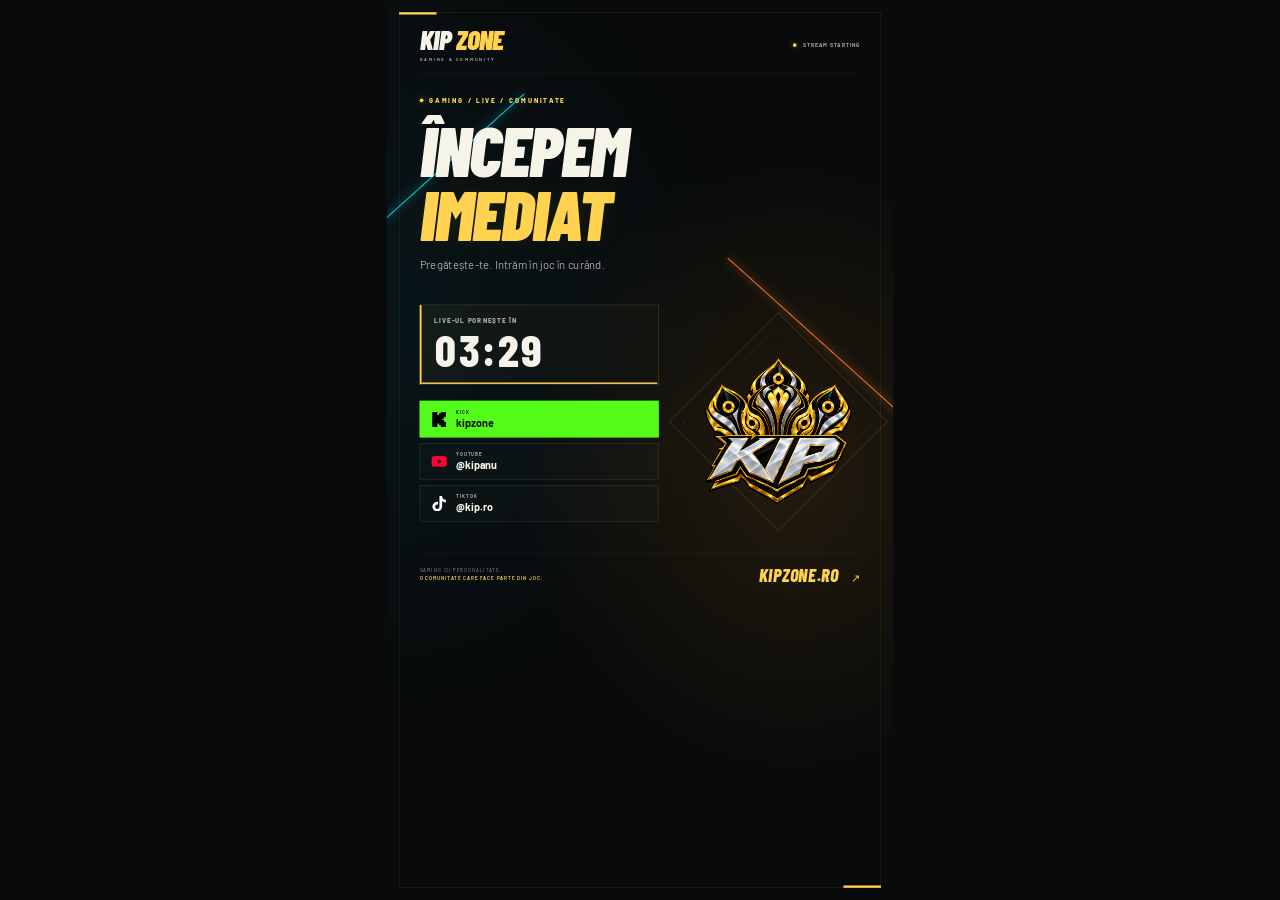
==== index.html @ a45bcbde "Replace capped KIP character with approved character-free emblem" ====
<!DOCTYPE html>
<html lang="ro"><head><meta charset="utf-8"><meta name="viewport" content="width=device-width,initial-scale=1"><title>KIP ZONE — Start 1080×1920</title><link rel="stylesheet" href="scene.css?v=brand-20261022"></head>
<body><main id="scene" class="vertical starting">
<div class="grid" aria-hidden="true"></div><div class="edge" aria-hidden="true"></div><div class="beam cyan" aria-hidden="true"></div><div class="beam orange" aria-hidden="true"></div><div class="particles" aria-hidden="true"></div>
<header><a class="brand" href="https://kipzone.ro/">KIP <span>ZONE</span><small>GAMING &amp; COMMUNITY</small></a><div class="header-meta"><i class="dot"></i>STREAM STARTING</div></header>
<section class="copy"><div class="eyebrow"><i class="dot"></i>GAMING / LIVE / COMUNITATE</div><h1>ÎNCEPEM<span>IMEDIAT</span></h1><p class="description">Pregătește-te. Intrăm în joc în curând.</p></section>
<div class="visual"><div class="halo" aria-hidden="true"></div><img class="portrait" src="assets/kip-emblem.png?v=brand-20261022" alt="Logo KIP"><div class="visual-sign">HAI CU TAP TAP-URILE!</div></div>
<section class="timer-panel" aria-label="Numărătoare până la live"><div class="timer-label">LIVE-UL PORNEȘTE ÎN</div><div id="timer" role="timer">03:30</div><div class="progress"><div id="progressBar"></div></div></section>
<nav class="socials" aria-label="Urmărește KIP ZONE"><a class="social kick" href="https://kick.com/kipzone"><img src="assets/kick.svg" alt=""><div><small>KICK</small><strong>kipzone</strong></div></a><a class="social" href="https://www.youtube.com/@kipanu"><img src="assets/youtube.svg" alt=""><div><small>YOUTUBE</small><strong>@kipanu</strong></div></a><a class="social" href="https://www.tiktok.com/@kip.ro"><img src="assets/tiktok.svg" alt=""><div><small>TIKTOK</small><strong>@kip.ro</strong></div></a></nav>
<footer><div class="footer-note">GAMING CU PERSONALITATE.<br><b>O COMUNITATE CARE FACE PARTE DIN JOC.</b></div><a class="website" href="https://kipzone.ro/">KIPZONE.RO <span>↗</span></a></footer>
</main><script src="scene.js"></script></body></html>
---- scene.css ----
@font-face {
  font-family: 'Barlow';
  font-style: normal;
  font-weight: 400;
  font-display: swap;
  src: url(assets/font-0.ttf) format('truetype');
}
@font-face {
  font-family: 'Barlow';
  font-style: normal;
  font-weight: 500;
  font-display: swap;
  src: url(assets/font-1.ttf) format('truetype');
}
@font-face {
  font-family: 'Barlow';
  font-style: normal;
  font-weight: 600;
  font-display: swap;
  src: url(assets/font-2.ttf) format('truetype');
}
@font-face {
  font-family: 'Barlow';
  font-style: normal;
  font-weight: 700;
  font-display: swap;
  src: url(assets/font-3.ttf) format('truetype');
}
@font-face {
  font-family: 'Barlow';
  font-style: normal;
  font-weight: 800;
  font-display: swap;
  src: url(assets/font-4.ttf) format('truetype');
}
@font-face {
  font-family: 'Barlow Condensed';
  font-style: italic;
  font-weight: 800;
  font-display: swap;
  src: url(assets/font-5.ttf) format('truetype');
}
@font-face {
  font-family: 'Barlow Condensed';
  font-style: italic;
  font-weight: 900;
  font-display: swap;
  src: url(assets/font-6.ttf) format('truetype');
}
@font-face {
  font-family: 'Barlow Condensed';
  font-style: normal;
  font-weight: 700;
  font-display: swap;
  src: url(assets/font-7.ttf) format('truetype');
}
@font-face {
  font-family: 'Barlow Condensed';
  font-style: normal;
  font-weight: 800;
  font-display: swap;
  src: url(assets/font-8.ttf) format('truetype');
}
@font-face {
  font-family: 'Barlow Condensed';
  font-style: normal;
  font-weight: 900;
  font-display: swap;
  src: url(assets/font-9.ttf) format('truetype');
}

:root{--gold:#ffd34f;--white:#f6f3e9;--muted:#a6a8a6;--cyan:#00d9f5;--orange:#ff7a26;--w:1920;--h:1080}
*{box-sizing:border-box}html,body{margin:0;width:100%;height:100%;overflow:hidden;background:#080a0b;color:var(--white);font-family:Barlow,Arial,sans-serif}a{color:inherit;text-decoration:none}#scene{position:absolute;left:0;top:0;width:calc(var(--w)*1px);height:calc(var(--h)*1px);overflow:hidden;transform-origin:top left;isolation:isolate;background:radial-gradient(ellipse at 80% 52%,#b4751828,transparent 48%),radial-gradient(ellipse at 0% 35%,#00c5ed10,transparent 48%),#080a0b}.grid{position:absolute;inset:0;z-index:-2;background-image:linear-gradient(#ffffff05 1px,transparent 1px),linear-gradient(90deg,#ffffff05 1px,transparent 1px);background-size:80px 80px}.edge{position:absolute;inset:26px;border:1px solid #ffd34f24;pointer-events:none}.edge:before,.edge:after{content:'';position:absolute;width:80px;height:5px;background:var(--gold)}.edge:before{top:-1px;left:-1px}.edge:after{bottom:-1px;right:-1px}.beam{position:absolute;height:2px;width:600px;filter:drop-shadow(0 0 9px currentColor);z-index:-1;animation:beam 7s ease-in-out infinite alternate}.beam.cyan{left:-230px;top:335px;transform:rotate(-42deg);color:var(--cyan);background:currentColor}.beam.orange{right:-170px;top:290px;transform:rotate(42deg);color:var(--orange);background:currentColor;animation-delay:-3s}header{position:absolute;top:69px;left:100px;right:100px;display:flex;align-items:center;justify-content:space-between;border-bottom:1px solid #ffd34f30;padding-bottom:26px}.brand{font:900 italic 49px/.85 'Barlow Condensed',Impact,sans-serif;letter-spacing:-1px}.brand span{color:var(--gold)}.brand small{display:block;font:700 9px/1 Barlow,Arial,sans-serif;letter-spacing:4px;color:var(--muted);margin-top:13px}.header-meta{display:flex;align-items:center;gap:14px;font-size:13px;font-weight:700;letter-spacing:3px;color:var(--muted)}.dot{display:inline-block;width:8px;height:8px;flex-shrink:0;border-radius:50%;background:var(--gold);box-shadow:0 0 15px #ffd34f99;animation:pulse 3s ease-in-out infinite}.copy{position:absolute;left:100px;top:239px;width:990px}.eyebrow{display:flex;align-items:center;gap:12px;color:var(--gold);font-weight:800;font-size:14px;letter-spacing:4px;margin-bottom:30px}h1{margin:0;font:900 italic 172px/.88 'Barlow Condensed',Impact,'Arial Narrow',sans-serif;letter-spacing:-3px}h1 span{display:block;color:var(--gold);text-shadow:0 0 60px #ffb80015}.description{font-size:22px;line-height:1.6;color:var(--muted);margin:30px 0 0}.visual{position:absolute;right:85px;top:175px;width:690px;height:740px;z-index:-1}.halo{position:absolute;left:75px;top:100px;width:520px;height:520px;border:1px solid #ffd34f55;transform:rotate(45deg)}.halo:before{content:'';position:absolute;inset:20px;border:1px dashed #ffd34f30}.portrait{position:absolute;inset:0;width:100%;height:100%;object-fit:contain;mix-blend-mode:lighten;mask-image:linear-gradient(180deg,#000 75%,transparent 100%)}.visual-sign{position:absolute;right:10px;bottom:80px;border:1px solid #ffd34f55;border-left:3px solid var(--gold);background:#101311e8;padding:17px 23px;transform:skew(-5deg);font-weight:700;font-size:12px;letter-spacing:2px}.timer-panel{position:absolute;left:100px;top:655px;width:610px;min-height:146px;padding:22px 28px;border:1px solid #ffd34f44;border-left:4px solid var(--gold);background:linear-gradient(115deg,#ffd34f0c,transparent)}.timer-label{font-size:12px;font-weight:800;letter-spacing:3px;color:var(--muted)}#timer{font:800 77px/1.05 'Barlow Condensed',Impact,sans-serif;letter-spacing:3px;margin-top:7px;font-variant-numeric:tabular-nums}.progress{position:absolute;bottom:0;left:0;right:0;height:3px;background:#ffd34f13}.progress div{height:100%;background:var(--gold);transform-origin:left;transition:transform .4s linear}.end-note{font:800 italic 39px/1.15 'Barlow Condensed',Impact,sans-serif;color:var(--gold);margin-top:14px}.socials{position:absolute;left:100px;bottom:130px;display:flex;gap:13px}.social{min-width:210px;display:flex;gap:15px;align-items:center;border:1px solid #ffffff2b;background:#ffffff03;padding:17px 23px}.social img{width:28px;height:28px;object-fit:contain}.social small{display:block;color:var(--muted);font-size:10px;letter-spacing:2px;margin-bottom:4px;font-weight:700}.social strong{font-size:18px;font-weight:700}.social.kick{background:#53fc18;color:#071404;border-color:#53fc18}.social.kick small{color:#173a10}.social.kick img{filter:brightness(0)}footer{position:absolute;bottom:64px;left:100px;right:100px;display:flex;align-items:center;justify-content:space-between;border-top:1px solid #ffffff18;padding-top:23px}.footer-note{font-size:11px;letter-spacing:3px;color:#8c9189}.footer-note b{color:var(--gold);font-weight:600}.website{font:800 italic 31px/1 'Barlow Condensed',Impact,sans-serif;letter-spacing:1px;color:var(--gold)}.website span{margin-left:16px;font:400 23px Arial,sans-serif}.particles{position:absolute;inset:0;z-index:-1;pointer-events:none}.particle{position:absolute;width:3px;height:3px;background:var(--gold);box-shadow:0 0 10px #ffd34f88;opacity:0;animation:float 12s linear infinite}.ending .timer-panel{padding-top:26px}.ending .dot{animation:none}
@keyframes pulse{50%{opacity:.45;box-shadow:0 0 4px #ffd34f44}}@keyframes beam{to{opacity:.35;translate:45px 25px}}@keyframes float{0%{opacity:0;transform:translateY(45px)}20%,70%{opacity:.55}100%{opacity:0;transform:translateY(-150px)}}
.vertical{--w:1080;--h:1920}.vertical header{top:75px;left:70px;right:70px;padding-bottom:30px}.vertical .brand{font-size:58px}.vertical .header-meta{font-size:11px;letter-spacing:2px}.vertical .copy{left:70px;right:70px;top:240px;width:auto}.vertical .eyebrow{font-size:14px;margin-bottom:35px}.vertical h1{font-size:174px;line-height:.91}.vertical .description{font-size:25px;margin-top:25px}.vertical .visual{top:700px;right:140px;width:800px;height:650px}.vertical .halo{width:560px;height:560px;top:80px;left:120px}.vertical .visual-sign{bottom:80px;right:0;font-size:14px}.vertical .timer-panel{top:1330px;left:70px;width:940px;min-height:170px;padding:23px 30px}.vertical .timer-label{font-size:15px}.vertical #timer{font-size:93px}.vertical .end-note{font-size:49px;margin-top:19px}.vertical .socials{left:70px;right:70px;bottom:260px;gap:12px}.vertical .social{min-width:0;flex:1;padding:24px 19px;gap:12px}.vertical .social img{width:31px;height:31px}.vertical .social small{font-size:11px}.vertical .social strong{font-size:22px}.vertical footer{left:70px;right:70px;bottom:105px;display:block;padding-top:32px}.vertical .website{font-size:44px;position:absolute;right:0;top:30px}.vertical .footer-note{font-size:12px;line-height:1.8;max-width:450px;letter-spacing:2px}.vertical .beam.orange{top:750px}.vertical .beam.cyan{top:400px}
@media(prefers-reduced-motion:reduce){*,*:before,*:after{animation:none!important;transition:none!important}}
/* Keep all essential content above the bottom third used by TikTok chat. */
.vertical header{top:60px;padding-bottom:25px}
.vertical .copy{top:205px}
.vertical .eyebrow{margin-bottom:28px}
.vertical h1{font-size:150px;line-height:.91}
.vertical .description{font-size:24px;margin-top:22px}
.vertical .visual{top:595px;right:15px;width:460px;height:650px}
.vertical .halo{width:330px;height:330px;top:140px;left:65px}
.vertical .visual-sign{display:none}
.vertical .timer-panel{top:650px;width:510px;min-height:170px;padding:23px 27px}
.vertical .timer-label{font-size:14px;letter-spacing:2px}
.vertical .end-note{font-size:36px;line-height:1.15;margin-top:19px}
.vertical .socials{top:855px;left:70px;right:auto;bottom:auto;width:510px;flex-direction:column;gap:12px}
.vertical .social{flex:none;min-height:78px;padding:15px 24px;gap:20px}
.vertical .social img{width:33px;height:33px}
.vertical .social small{font-size:10px;margin-bottom:3px}
.vertical .social strong{font-size:23px}
.vertical footer{top:1180px;bottom:auto;padding-top:26px}
.vertical .website{top:25px;font-size:39px}
.vertical .footer-note{font-size:10px;max-width:440px}
.vertical .particles{bottom:640px}


/* The emblem is shown whole, without the former portrait crop or mask. */
.portrait{object-fit:contain;object-position:center;mix-blend-mode:normal;mask-image:none;padding:5% 8%}
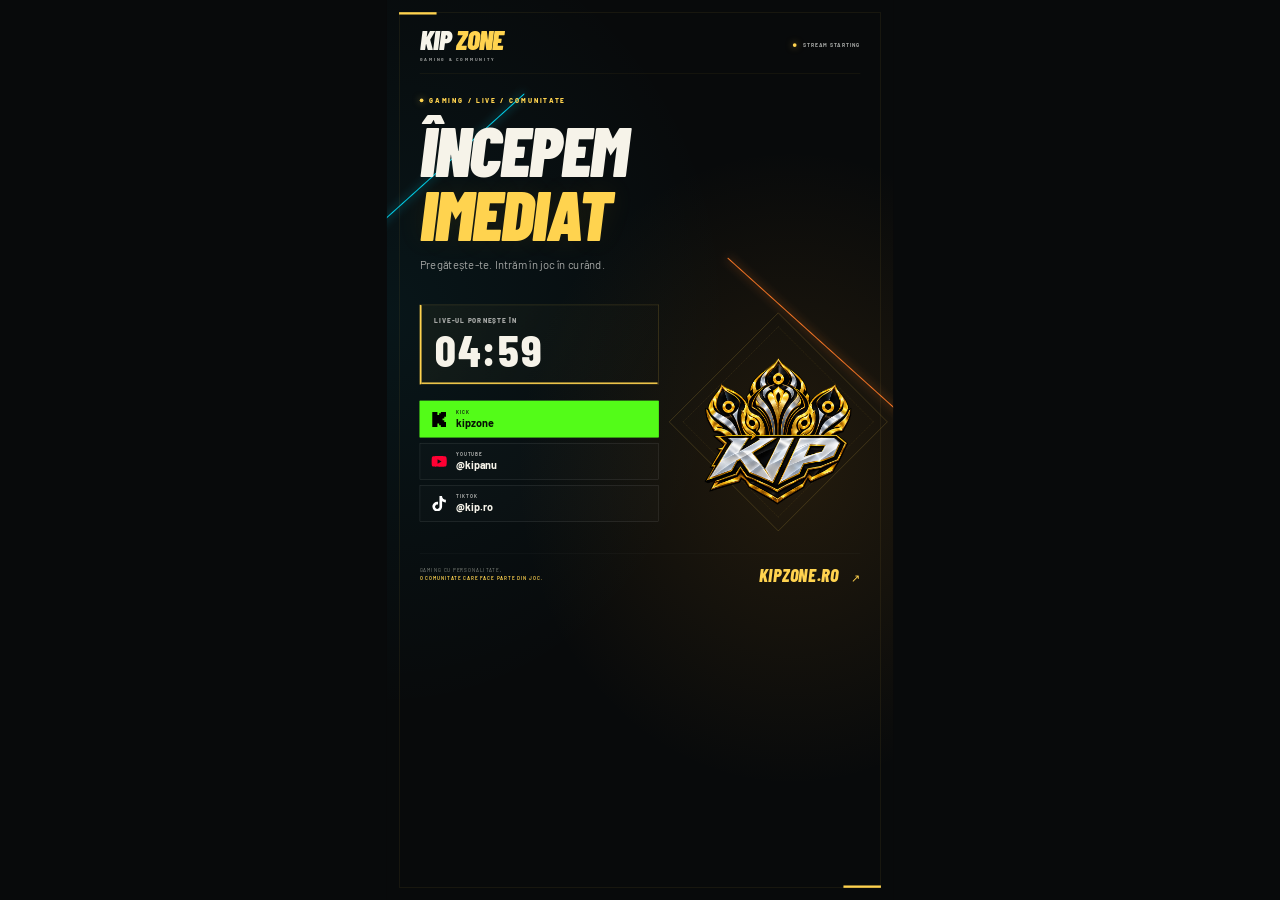
==== commit 696ee9c7: "Set the starting countdown to 5 minutes The timer is one shared value in scene.js, so both themes co" ====
--- a/index.html
+++ b/index.html
@@ -1,11 +1,12 @@
 <!DOCTYPE html>
-<html lang="ro"><head><meta charset="utf-8"><meta name="viewport" content="width=device-width,initial-scale=1"><title>KIP ZONE — Start 1080×1920</title><link rel="stylesheet" href="scene.css?v=brand-20261022"></head>
+<html lang="ro"><head><meta charset="utf-8"><meta name="viewport" content="width=device-width,initial-scale=1"><title>KIP ZONE — Start 1080×1920</title><script src="theme.js?v=gta6-20261118"></script><link rel="stylesheet" href="scene.css?v=gta6-20261118"></head>
 <body><main id="scene" class="vertical starting">
+<script>window.kipMountGtaBackdrop&&kipMountGtaBackdrop(document.currentScript.parentNode)</script>
 <div class="grid" aria-hidden="true"></div><div class="edge" aria-hidden="true"></div><div class="beam cyan" aria-hidden="true"></div><div class="beam orange" aria-hidden="true"></div><div class="particles" aria-hidden="true"></div>
 <header><a class="brand" href="https://kipzone.ro/">KIP <span>ZONE</span><small>GAMING &amp; COMMUNITY</small></a><div class="header-meta"><i class="dot"></i>STREAM STARTING</div></header>
 <section class="copy"><div class="eyebrow"><i class="dot"></i>GAMING / LIVE / COMUNITATE</div><h1>ÎNCEPEM<span>IMEDIAT</span></h1><p class="description">Pregătește-te. Intrăm în joc în curând.</p></section>
 <div class="visual"><div class="halo" aria-hidden="true"></div><img class="portrait" src="assets/kip-emblem.png?v=brand-20261022" alt="Logo KIP"><div class="visual-sign">HAI CU TAP TAP-URILE!</div></div>
-<section class="timer-panel" aria-label="Numărătoare până la live"><div class="timer-label">LIVE-UL PORNEȘTE ÎN</div><div id="timer" role="timer">03:30</div><div class="progress"><div id="progressBar"></div></div></section>
+<section class="timer-panel" aria-label="Numărătoare până la live"><div class="timer-label">LIVE-UL PORNEȘTE ÎN</div><div id="timer" role="timer">05:00</div><div class="progress"><div id="progressBar"></div></div></section>
 <nav class="socials" aria-label="Urmărește KIP ZONE"><a class="social kick" href="https://kick.com/kipzone"><img src="assets/kick.svg" alt=""><div><small>KICK</small><strong>kipzone</strong></div></a><a class="social" href="https://www.youtube.com/@kipanu"><img src="assets/youtube.svg" alt=""><div><small>YOUTUBE</small><strong>@kipanu</strong></div></a><a class="social" href="https://www.tiktok.com/@kip.ro"><img src="assets/tiktok.svg" alt=""><div><small>TIKTOK</small><strong>@kip.ro</strong></div></a></nav>
 <footer><div class="footer-note">GAMING CU PERSONALITATE.<br><b>O COMUNITATE CARE FACE PARTE DIN JOC.</b></div><a class="website" href="https://kipzone.ro/">KIPZONE.RO <span>↗</span></a></footer>
-</main><script src="scene.js"></script></body></html>+</main><script src="scene.js?v=gta6-20261118"></script></body></html>
--- a/scene.css
+++ b/scene.css
@@ -99,3 +99,46 @@
 
 /* The emblem is shown whole, without the former portrait crop or mask. */
 .portrait{object-fit:contain;object-position:center;mix-blend-mode:normal;mask-image:none;padding:5% 8%}
+
+/* Temporary Vice City homage. Rules apply only while html.gta6 is set by theme.js. */
+html.gta6{--gold:#ff5eae;--cyan:#2de2d1;--orange:#ff7a32;--muted:#f4d5e4;--white:#fff6ef}
+html.gta6 #scene{background:#120810;color:var(--white)}
+html.gta6 .gta-bg{position:absolute;inset:0;width:100%;height:100%;object-fit:cover;object-position:center center;z-index:0;pointer-events:none}
+html.gta6 .gta-scrim{position:absolute;inset:0;z-index:1;pointer-events:none;background:
+  linear-gradient(180deg,rgba(12,4,16,.8) 0%,rgba(12,4,16,.68) 13%,rgba(12,4,16,.42) 27%,rgba(8,6,12,.16) 42%,rgba(8,6,12,.22) 64%,rgba(8,4,12,.28) 100%),
+  linear-gradient(90deg,rgba(14,4,18,.58) 0%,rgba(14,4,18,.34) 36%,rgba(14,4,18,.08) 58%,rgba(14,4,18,0) 78%)}
+html.gta6 .grid,html.gta6 .beam,html.gta6 .particles,html.gta6 .halo{display:none}
+html.gta6 .edge{z-index:4;border-color:rgba(255,79,216,.32)}
+html.gta6 .edge:before{background:#ff4fd8}
+html.gta6 .edge:after{background:#2de2d1}
+html.gta6 .visual{z-index:2;isolation:isolate}
+html.gta6 header,html.gta6 .copy,html.gta6 .timer-panel,html.gta6 .socials,html.gta6 footer{z-index:3}
+html.gta6 header{border-bottom-color:transparent;box-shadow:0 3px 0 rgba(255,79,216,.9),0 6px 0 rgba(45,226,209,.8);background:linear-gradient(180deg,rgba(10,4,14,.42),rgba(10,4,14,0))}
+html.gta6 .brand{letter-spacing:-1.5px;background:linear-gradient(100deg,#ff4fd8 0%,#ff6a32 52%,#ffc14a 100%);-webkit-background-clip:text;background-clip:text;color:transparent;-webkit-text-fill-color:transparent;filter:drop-shadow(3px 3px 0 #5a1234) drop-shadow(0 0 14px rgba(255,70,180,.45))}
+html.gta6 .brand span{color:transparent;-webkit-text-fill-color:transparent;background:none;text-shadow:none}
+html.gta6 .brand small{color:#7af6ee;text-shadow:0 2px 8px rgba(0,0,0,.65)}
+html.gta6 .header-meta{color:#f6d5e6;text-shadow:0 2px 8px rgba(0,0,0,.7)}
+html.gta6 .dot{background:#2de2d1;box-shadow:0 0 15px rgba(45,226,209,.75);animation-name:gta-pulse}
+html.gta6 .copy::before{content:"";position:absolute;z-index:-1;left:-36px;right:-20px;top:-18px;bottom:-14px;background:linear-gradient(90deg,rgba(10,4,16,.62),rgba(10,4,16,.28) 72%,rgba(10,4,16,0));pointer-events:none}
+html.gta6 .eyebrow{color:#7af6ee;text-shadow:0 2px 10px rgba(0,0,0,.75)}
+html.gta6 h1{color:#fff8f3;letter-spacing:-4px;text-shadow:0 3px 0 #3a1024,0 10px 28px rgba(0,0,0,.62)}
+html.gta6 h1 span{background:linear-gradient(102deg,#ff4fd8 0%,#ff6a2c 48%,#ffc14a 100%);-webkit-background-clip:text;background-clip:text;color:transparent;-webkit-text-fill-color:transparent;filter:drop-shadow(0 3px 0 #4a1230) drop-shadow(0 12px 18px rgba(0,0,0,.5))}
+html.gta6 .description{color:#f7e4ee;text-shadow:0 2px 12px rgba(0,0,0,.8)}
+html.gta6 .portrait{filter:sepia(.9) saturate(3.6) hue-rotate(288deg) contrast(1.1) brightness(1.04) drop-shadow(0 0 16px rgba(45,226,209,.7)) drop-shadow(0 18px 28px rgba(0,0,0,.5))}
+html.gta6 .visual::after{content:"";position:absolute;left:8%;right:8%;top:5%;bottom:5%;z-index:2;pointer-events:none;background:linear-gradient(180deg,#2de2d1 0%,#ff4fd8 30%,#ff2f86 52%,#ff6a2c 78%,#ffc14a 100%);mix-blend-mode:color;-webkit-mask-image:url("assets/kip-emblem.png?v=gta6-20261118");mask-image:url("assets/kip-emblem.png?v=gta6-20261118");-webkit-mask-size:contain;mask-size:contain;-webkit-mask-repeat:no-repeat;mask-repeat:no-repeat;-webkit-mask-position:center;mask-position:center;mask-mode:alpha}
+html.gta6 .timer-panel{background:linear-gradient(115deg,rgba(28,8,24,.9),rgba(6,18,22,.84));border:1px solid rgba(255,79,216,.5);border-left:4px solid #2de2d1;box-shadow:0 16px 36px rgba(0,0,0,.4)}
+html.gta6 .timer-label{color:#f3c6dc;text-shadow:0 2px 8px rgba(0,0,0,.65)}
+html.gta6 #timer{color:#fff7f1;text-shadow:0 0 22px rgba(255,79,216,.4),0 3px 0 #3a1024}
+html.gta6 .progress{background:rgba(255,94,174,.16)}
+html.gta6 .progress div{background:linear-gradient(90deg,#2de2d1,#ff4fd8 55%,#ffb15a)}
+html.gta6 .end-note{color:#ffb15a;text-shadow:0 0 18px rgba(255,79,216,.4),0 3px 0 #3a1024}
+html.gta6 .social{background:rgba(12,6,18,.86);border-color:rgba(45,226,209,.42);box-shadow:0 10px 24px rgba(0,0,0,.34)}
+html.gta6 .social small{color:#e7c3d6}
+html.gta6 .social.kick{background:#53fc18;color:#071404;border-color:#53fc18;box-shadow:0 10px 24px rgba(0,0,0,.34),0 0 16px rgba(83,252,24,.28)}
+html.gta6 .social.kick small{color:#173a10}
+html.gta6 footer{border-top-color:rgba(45,226,209,.55);background:rgba(10,4,14,.9);box-shadow:0 -22px 28px rgba(8,4,12,.45);text-shadow:0 2px 8px rgba(0,0,0,.8)}
+html.gta6 .footer-note{color:#fff}
+html.gta6 .footer-note b{color:#ffb15a}
+html.gta6 .website{color:#ff8a3d;text-shadow:0 0 16px rgba(255,79,216,.4),0 2px 0 #3a1024}
+html.gta6 .website span{color:#2de2d1;text-shadow:none}
+@keyframes gta-pulse{50%{opacity:.45;box-shadow:0 0 4px rgba(45,226,209,.35)}}
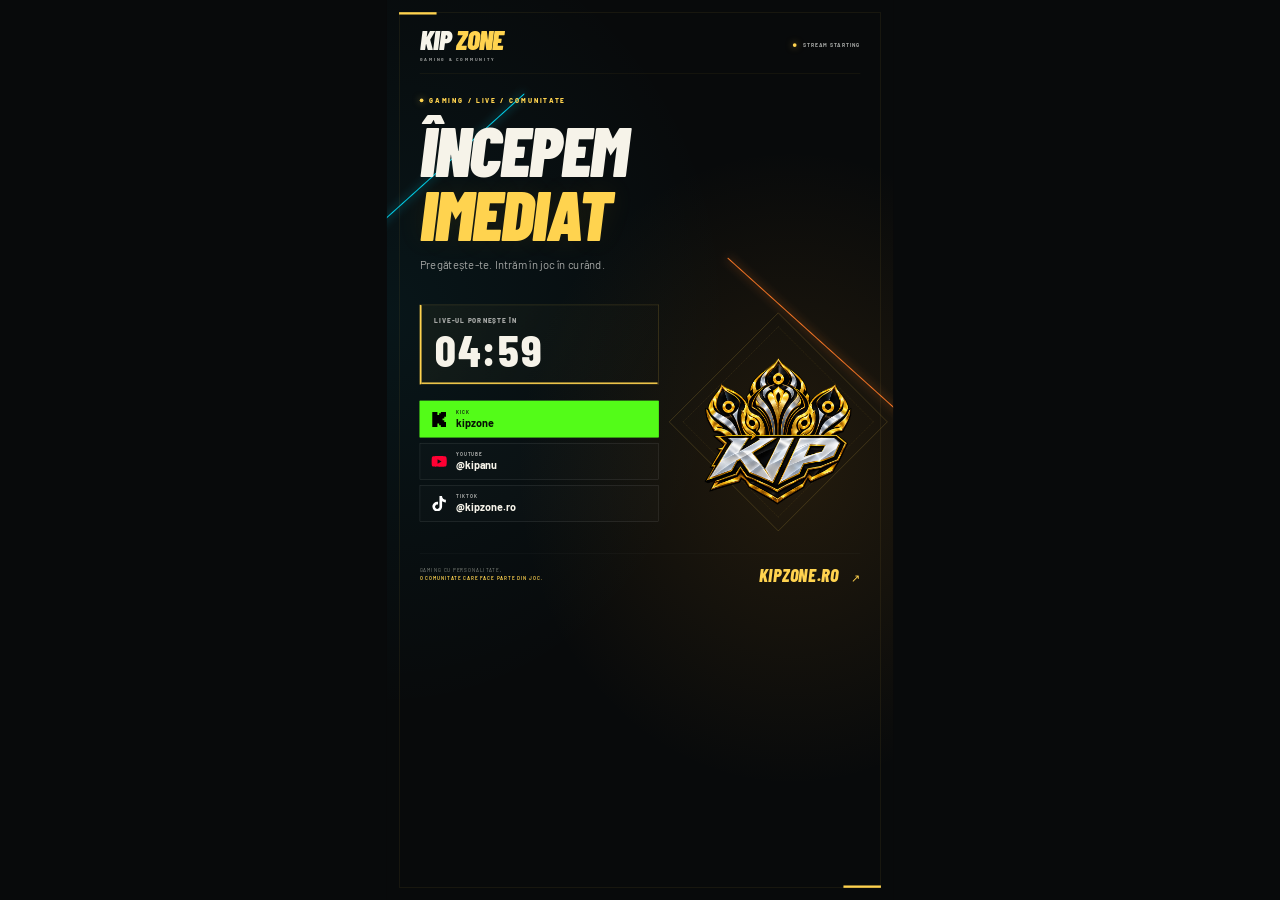
==== commit 6c1e44fa: "Point TikTok at @kipzone.ro Replace the old @kip.ro handle and link on the starting and ending scene" ====
--- a/index.html
+++ b/index.html
@@ -7,6 +7,6 @@
 <section class="copy"><div class="eyebrow"><i class="dot"></i>GAMING / LIVE / COMUNITATE</div><h1>ÎNCEPEM<span>IMEDIAT</span></h1><p class="description">Pregătește-te. Intrăm în joc în curând.</p></section>
 <div class="visual"><div class="halo" aria-hidden="true"></div><img class="portrait" src="assets/kip-emblem.png?v=brand-20261022" alt="Logo KIP"><div class="visual-sign">HAI CU TAP TAP-URILE!</div></div>
 <section class="timer-panel" aria-label="Numărătoare până la live"><div class="timer-label">LIVE-UL PORNEȘTE ÎN</div><div id="timer" role="timer">05:00</div><div class="progress"><div id="progressBar"></div></div></section>
-<nav class="socials" aria-label="Urmărește KIP ZONE"><a class="social kick" href="https://kick.com/kipzone"><img src="assets/kick.svg" alt=""><div><small>KICK</small><strong>kipzone</strong></div></a><a class="social" href="https://www.youtube.com/@kipanu"><img src="assets/youtube.svg" alt=""><div><small>YOUTUBE</small><strong>@kipanu</strong></div></a><a class="social" href="https://www.tiktok.com/@kip.ro"><img src="assets/tiktok.svg" alt=""><div><small>TIKTOK</small><strong>@kip.ro</strong></div></a></nav>
+<nav class="socials" aria-label="Urmărește KIP ZONE"><a class="social kick" href="https://kick.com/kipzone"><img src="assets/kick.svg" alt=""><div><small>KICK</small><strong>kipzone</strong></div></a><a class="social" href="https://www.youtube.com/@kipanu"><img src="assets/youtube.svg" alt=""><div><small>YOUTUBE</small><strong>@kipanu</strong></div></a><a class="social" href="https://www.tiktok.com/@kipzone.ro"><img src="assets/tiktok.svg" alt=""><div><small>TIKTOK</small><strong>@kipzone.ro</strong></div></a></nav>
 <footer><div class="footer-note">GAMING CU PERSONALITATE.<br><b>O COMUNITATE CARE FACE PARTE DIN JOC.</b></div><a class="website" href="https://kipzone.ro/">KIPZONE.RO <span>↗</span></a></footer>
 </main><script src="scene.js?v=gta6-20261118"></script></body></html>
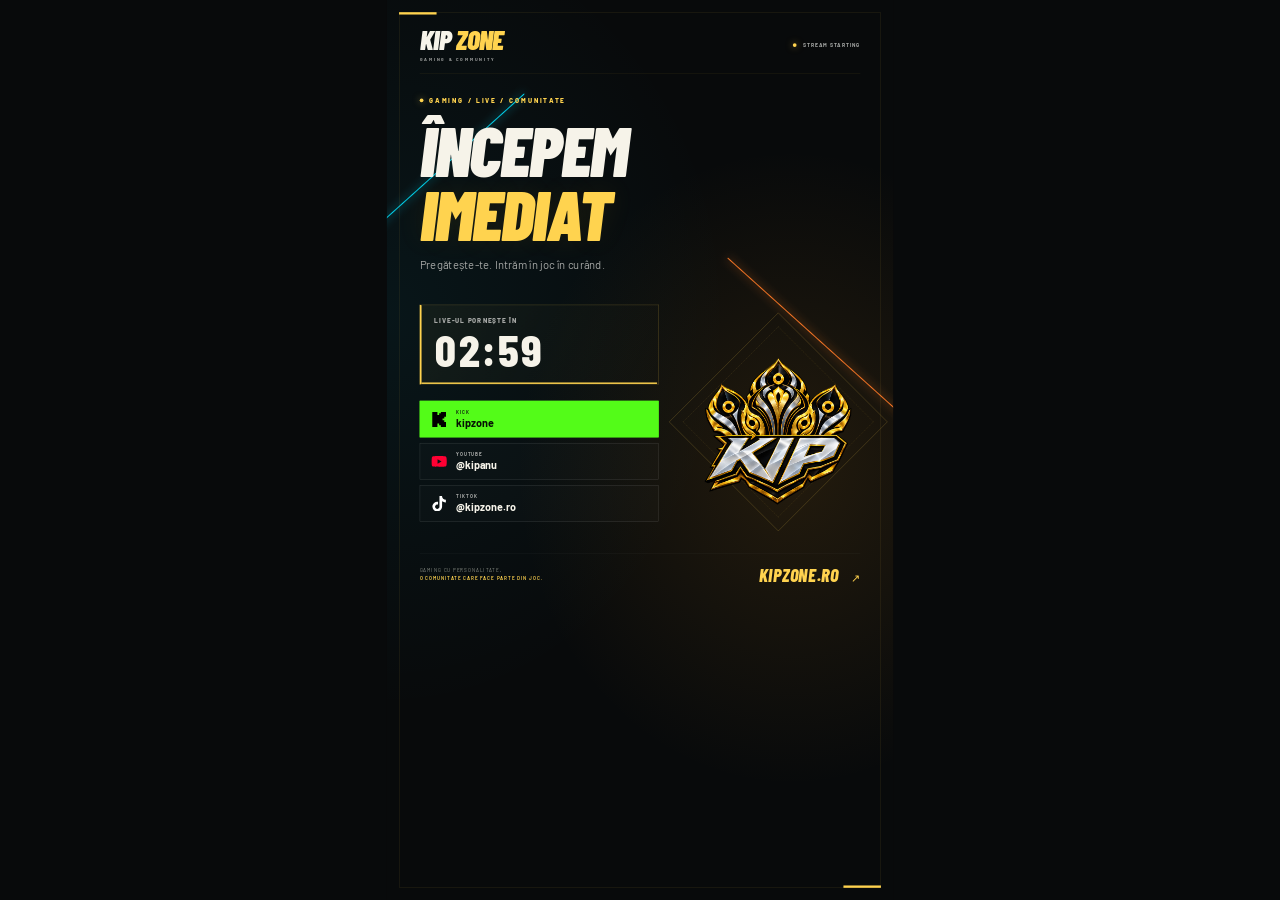
==== commit 9a844fca: "Set the starting countdown to 3 minutes The shared timer now counts down from 03:00. The scene.js ca" ====
--- a/index.html
+++ b/index.html
@@ -6,7 +6,7 @@
 <header><a class="brand" href="https://kipzone.ro/">KIP <span>ZONE</span><small>GAMING &amp; COMMUNITY</small></a><div class="header-meta"><i class="dot"></i>STREAM STARTING</div></header>
 <section class="copy"><div class="eyebrow"><i class="dot"></i>GAMING / LIVE / COMUNITATE</div><h1>ÎNCEPEM<span>IMEDIAT</span></h1><p class="description">Pregătește-te. Intrăm în joc în curând.</p></section>
 <div class="visual"><div class="halo" aria-hidden="true"></div><img class="portrait" src="assets/kip-emblem.png?v=brand-20261022" alt="Logo KIP"><div class="visual-sign">HAI CU TAP TAP-URILE!</div></div>
-<section class="timer-panel" aria-label="Numărătoare până la live"><div class="timer-label">LIVE-UL PORNEȘTE ÎN</div><div id="timer" role="timer">05:00</div><div class="progress"><div id="progressBar"></div></div></section>
+<section class="timer-panel" aria-label="Numărătoare până la live"><div class="timer-label">LIVE-UL PORNEȘTE ÎN</div><div id="timer" role="timer">03:00</div><div class="progress"><div id="progressBar"></div></div></section>
 <nav class="socials" aria-label="Urmărește KIP ZONE"><a class="social kick" href="https://kick.com/kipzone"><img src="assets/kick.svg" alt=""><div><small>KICK</small><strong>kipzone</strong></div></a><a class="social" href="https://www.youtube.com/@kipanu"><img src="assets/youtube.svg" alt=""><div><small>YOUTUBE</small><strong>@kipanu</strong></div></a><a class="social" href="https://www.tiktok.com/@kipzone.ro"><img src="assets/tiktok.svg" alt=""><div><small>TIKTOK</small><strong>@kipzone.ro</strong></div></a></nav>
 <footer><div class="footer-note">GAMING CU PERSONALITATE.<br><b>O COMUNITATE CARE FACE PARTE DIN JOC.</b></div><a class="website" href="https://kipzone.ro/">KIPZONE.RO <span>↗</span></a></footer>
-</main><script src="scene.js?v=gta6-20261118"></script></body></html>+</main><script src="scene.js?v=gta6-20261121"></script></body></html>
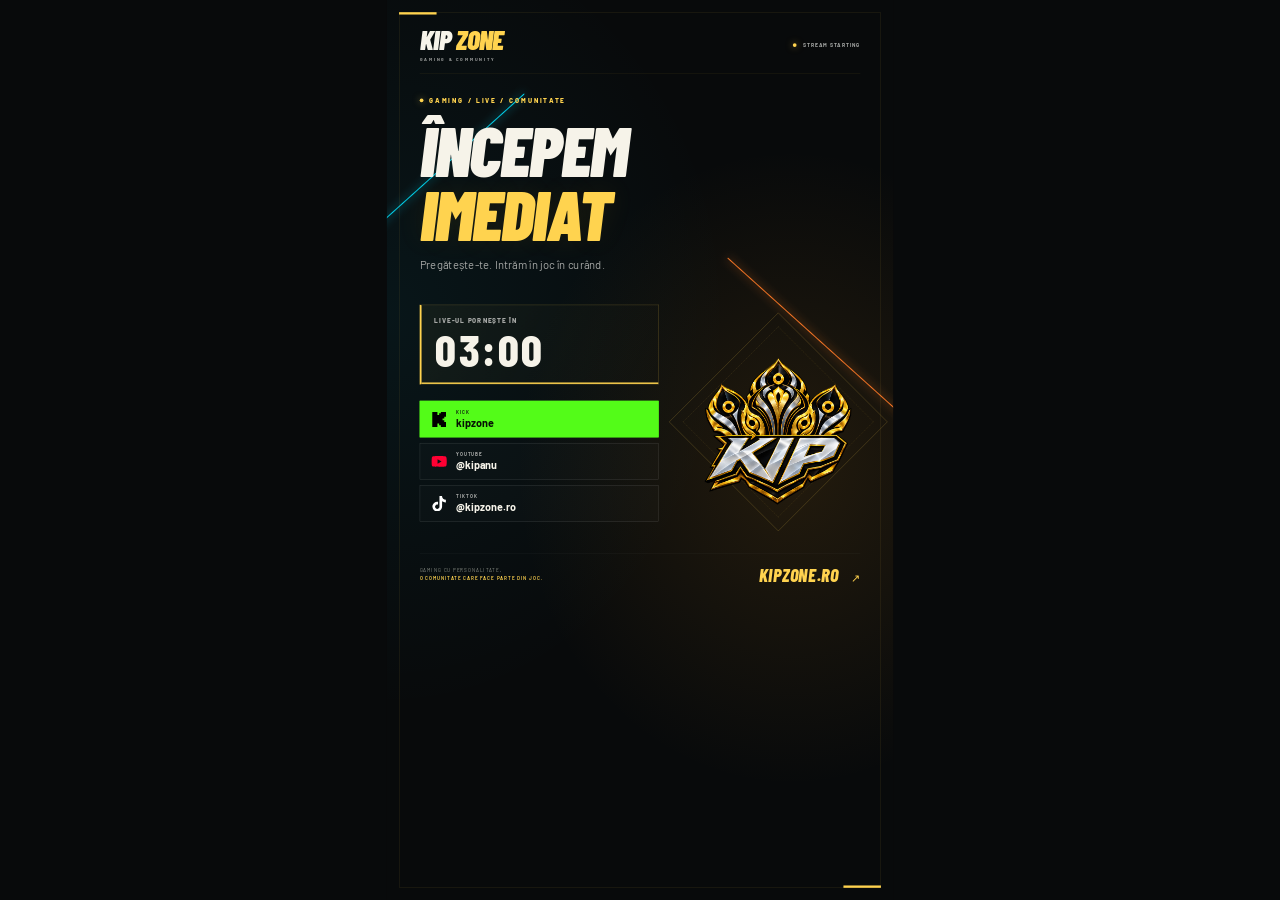
==== commit 7544a18b: "Restore the gold starting scene and drop the GTA video The date gate and Vice City styles are gone, " ====
--- a/index.html
+++ b/index.html
@@ -1,7 +1,6 @@
 <!DOCTYPE html>
-<html lang="ro"><head><meta charset="utf-8"><meta name="viewport" content="width=device-width,initial-scale=1"><title>KIP ZONE — Start 1080×1920</title><script src="theme.js?v=gta6-20261118"></script><link rel="stylesheet" href="scene.css?v=gta6-20261118"></head>
+<html lang="ro"><head><meta charset="utf-8"><meta name="viewport" content="width=device-width,initial-scale=1"><title>KIP ZONE — Start 1080×1920</title><link rel="stylesheet" href="scene.css?v=gold-20261121b"></head>
 <body><main id="scene" class="vertical starting">
-<script>window.kipMountGtaBackdrop&&kipMountGtaBackdrop(document.currentScript.parentNode)</script>
 <div class="grid" aria-hidden="true"></div><div class="edge" aria-hidden="true"></div><div class="beam cyan" aria-hidden="true"></div><div class="beam orange" aria-hidden="true"></div><div class="particles" aria-hidden="true"></div>
 <header><a class="brand" href="https://kipzone.ro/">KIP <span>ZONE</span><small>GAMING &amp; COMMUNITY</small></a><div class="header-meta"><i class="dot"></i>STREAM STARTING</div></header>
 <section class="copy"><div class="eyebrow"><i class="dot"></i>GAMING / LIVE / COMUNITATE</div><h1>ÎNCEPEM<span>IMEDIAT</span></h1><p class="description">Pregătește-te. Intrăm în joc în curând.</p></section>
@@ -9,4 +8,4 @@
 <section class="timer-panel" aria-label="Numărătoare până la live"><div class="timer-label">LIVE-UL PORNEȘTE ÎN</div><div id="timer" role="timer">03:00</div><div class="progress"><div id="progressBar"></div></div></section>
 <nav class="socials" aria-label="Urmărește KIP ZONE"><a class="social kick" href="https://kick.com/kipzone"><img src="assets/kick.svg" alt=""><div><small>KICK</small><strong>kipzone</strong></div></a><a class="social" href="https://www.youtube.com/@kipanu"><img src="assets/youtube.svg" alt=""><div><small>YOUTUBE</small><strong>@kipanu</strong></div></a><a class="social" href="https://www.tiktok.com/@kipzone.ro"><img src="assets/tiktok.svg" alt=""><div><small>TIKTOK</small><strong>@kipzone.ro</strong></div></a></nav>
 <footer><div class="footer-note">GAMING CU PERSONALITATE.<br><b>O COMUNITATE CARE FACE PARTE DIN JOC.</b></div><a class="website" href="https://kipzone.ro/">KIPZONE.RO <span>↗</span></a></footer>
-</main><script src="scene.js?v=gta6-20261121"></script></body></html>+</main><script src="scene.js?v=gold-20261121b"></script></body></html>
--- a/scene.css
+++ b/scene.css
@@ -99,46 +99,3 @@
 
 /* The emblem is shown whole, without the former portrait crop or mask. */
 .portrait{object-fit:contain;object-position:center;mix-blend-mode:normal;mask-image:none;padding:5% 8%}
-
-/* Temporary Vice City homage. Rules apply only while html.gta6 is set by theme.js. */
-html.gta6{--gold:#ff5eae;--cyan:#2de2d1;--orange:#ff7a32;--muted:#f4d5e4;--white:#fff6ef}
-html.gta6 #scene{background:#120810;color:var(--white)}
-html.gta6 .gta-bg{position:absolute;inset:0;width:100%;height:100%;object-fit:cover;object-position:center center;z-index:0;pointer-events:none}
-html.gta6 .gta-scrim{position:absolute;inset:0;z-index:1;pointer-events:none;background:
-  linear-gradient(180deg,rgba(12,4,16,.8) 0%,rgba(12,4,16,.68) 13%,rgba(12,4,16,.42) 27%,rgba(8,6,12,.16) 42%,rgba(8,6,12,.22) 64%,rgba(8,4,12,.28) 100%),
-  linear-gradient(90deg,rgba(14,4,18,.58) 0%,rgba(14,4,18,.34) 36%,rgba(14,4,18,.08) 58%,rgba(14,4,18,0) 78%)}
-html.gta6 .grid,html.gta6 .beam,html.gta6 .particles,html.gta6 .halo{display:none}
-html.gta6 .edge{z-index:4;border-color:rgba(255,79,216,.32)}
-html.gta6 .edge:before{background:#ff4fd8}
-html.gta6 .edge:after{background:#2de2d1}
-html.gta6 .visual{z-index:2;isolation:isolate}
-html.gta6 header,html.gta6 .copy,html.gta6 .timer-panel,html.gta6 .socials,html.gta6 footer{z-index:3}
-html.gta6 header{border-bottom-color:transparent;box-shadow:0 3px 0 rgba(255,79,216,.9),0 6px 0 rgba(45,226,209,.8);background:linear-gradient(180deg,rgba(10,4,14,.42),rgba(10,4,14,0))}
-html.gta6 .brand{letter-spacing:-1.5px;background:linear-gradient(100deg,#ff4fd8 0%,#ff6a32 52%,#ffc14a 100%);-webkit-background-clip:text;background-clip:text;color:transparent;-webkit-text-fill-color:transparent;filter:drop-shadow(3px 3px 0 #5a1234) drop-shadow(0 0 14px rgba(255,70,180,.45))}
-html.gta6 .brand span{color:transparent;-webkit-text-fill-color:transparent;background:none;text-shadow:none}
-html.gta6 .brand small{color:#7af6ee;text-shadow:0 2px 8px rgba(0,0,0,.65)}
-html.gta6 .header-meta{color:#f6d5e6;text-shadow:0 2px 8px rgba(0,0,0,.7)}
-html.gta6 .dot{background:#2de2d1;box-shadow:0 0 15px rgba(45,226,209,.75);animation-name:gta-pulse}
-html.gta6 .copy::before{content:"";position:absolute;z-index:-1;left:-36px;right:-20px;top:-18px;bottom:-14px;background:linear-gradient(90deg,rgba(10,4,16,.62),rgba(10,4,16,.28) 72%,rgba(10,4,16,0));pointer-events:none}
-html.gta6 .eyebrow{color:#7af6ee;text-shadow:0 2px 10px rgba(0,0,0,.75)}
-html.gta6 h1{color:#fff8f3;letter-spacing:-4px;text-shadow:0 3px 0 #3a1024,0 10px 28px rgba(0,0,0,.62)}
-html.gta6 h1 span{background:linear-gradient(102deg,#ff4fd8 0%,#ff6a2c 48%,#ffc14a 100%);-webkit-background-clip:text;background-clip:text;color:transparent;-webkit-text-fill-color:transparent;filter:drop-shadow(0 3px 0 #4a1230) drop-shadow(0 12px 18px rgba(0,0,0,.5))}
-html.gta6 .description{color:#f7e4ee;text-shadow:0 2px 12px rgba(0,0,0,.8)}
-html.gta6 .portrait{filter:sepia(.9) saturate(3.6) hue-rotate(288deg) contrast(1.1) brightness(1.04) drop-shadow(0 0 16px rgba(45,226,209,.7)) drop-shadow(0 18px 28px rgba(0,0,0,.5))}
-html.gta6 .visual::after{content:"";position:absolute;left:8%;right:8%;top:5%;bottom:5%;z-index:2;pointer-events:none;background:linear-gradient(180deg,#2de2d1 0%,#ff4fd8 30%,#ff2f86 52%,#ff6a2c 78%,#ffc14a 100%);mix-blend-mode:color;-webkit-mask-image:url("assets/kip-emblem.png?v=gta6-20261118");mask-image:url("assets/kip-emblem.png?v=gta6-20261118");-webkit-mask-size:contain;mask-size:contain;-webkit-mask-repeat:no-repeat;mask-repeat:no-repeat;-webkit-mask-position:center;mask-position:center;mask-mode:alpha}
-html.gta6 .timer-panel{background:linear-gradient(115deg,rgba(28,8,24,.9),rgba(6,18,22,.84));border:1px solid rgba(255,79,216,.5);border-left:4px solid #2de2d1;box-shadow:0 16px 36px rgba(0,0,0,.4)}
-html.gta6 .timer-label{color:#f3c6dc;text-shadow:0 2px 8px rgba(0,0,0,.65)}
-html.gta6 #timer{color:#fff7f1;text-shadow:0 0 22px rgba(255,79,216,.4),0 3px 0 #3a1024}
-html.gta6 .progress{background:rgba(255,94,174,.16)}
-html.gta6 .progress div{background:linear-gradient(90deg,#2de2d1,#ff4fd8 55%,#ffb15a)}
-html.gta6 .end-note{color:#ffb15a;text-shadow:0 0 18px rgba(255,79,216,.4),0 3px 0 #3a1024}
-html.gta6 .social{background:rgba(12,6,18,.86);border-color:rgba(45,226,209,.42);box-shadow:0 10px 24px rgba(0,0,0,.34)}
-html.gta6 .social small{color:#e7c3d6}
-html.gta6 .social.kick{background:#53fc18;color:#071404;border-color:#53fc18;box-shadow:0 10px 24px rgba(0,0,0,.34),0 0 16px rgba(83,252,24,.28)}
-html.gta6 .social.kick small{color:#173a10}
-html.gta6 footer{border-top-color:rgba(45,226,209,.55);background:rgba(10,4,14,.9);box-shadow:0 -22px 28px rgba(8,4,12,.45);text-shadow:0 2px 8px rgba(0,0,0,.8)}
-html.gta6 .footer-note{color:#fff}
-html.gta6 .footer-note b{color:#ffb15a}
-html.gta6 .website{color:#ff8a3d;text-shadow:0 0 16px rgba(255,79,216,.4),0 2px 0 #3a1024}
-html.gta6 .website span{color:#2de2d1;text-shadow:none}
-@keyframes gta-pulse{50%{opacity:.45;box-shadow:0 0 4px rgba(45,226,209,.35)}}
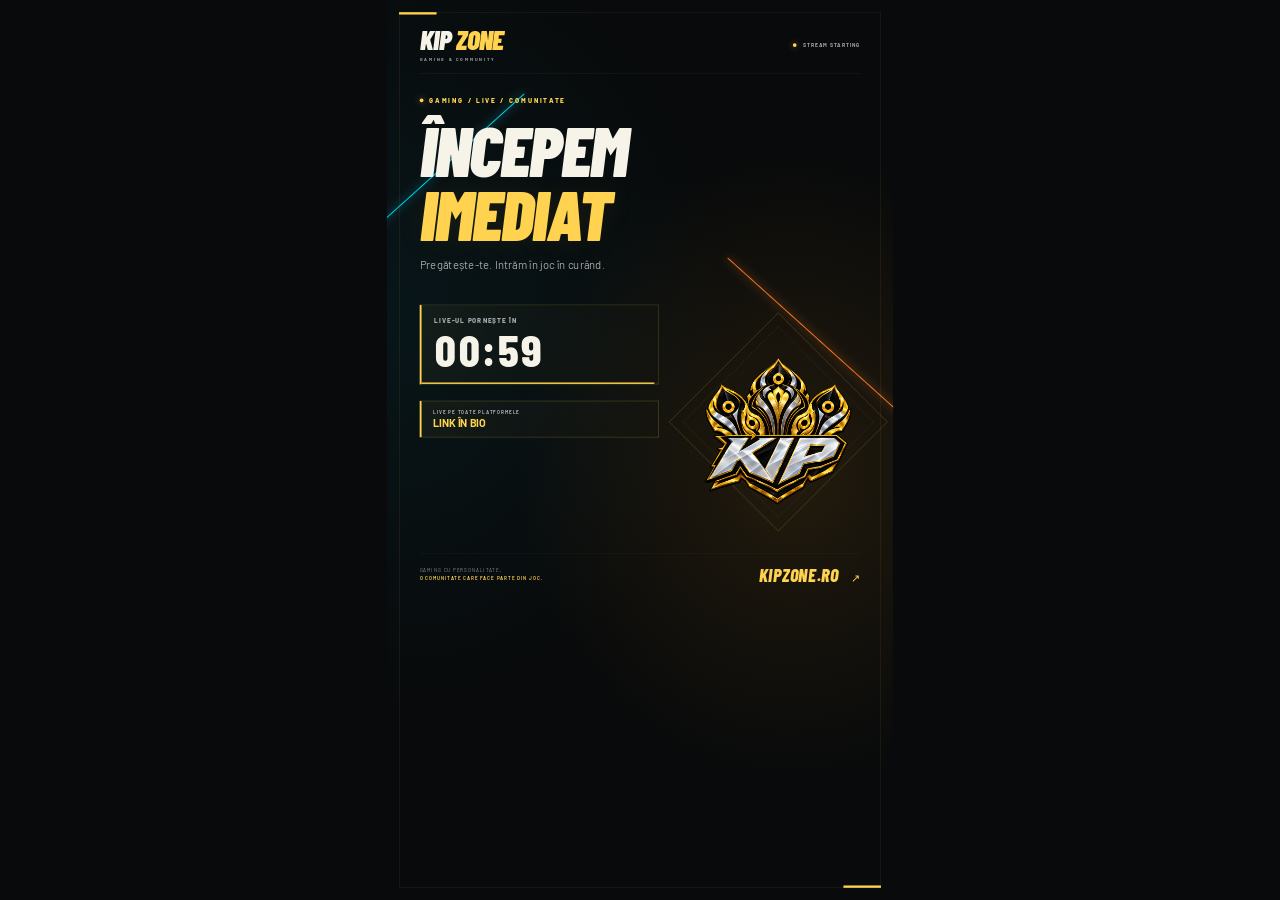
==== commit 3a824db6: "Update index.html for unified platform branding and shorter start timer" ====
--- a/index.html
+++ b/index.html
@@ -5,7 +5,7 @@
 <header><a class="brand" href="https://kipzone.ro/">KIP <span>ZONE</span><small>GAMING &amp; COMMUNITY</small></a><div class="header-meta"><i class="dot"></i>STREAM STARTING</div></header>
 <section class="copy"><div class="eyebrow"><i class="dot"></i>GAMING / LIVE / COMUNITATE</div><h1>ÎNCEPEM<span>IMEDIAT</span></h1><p class="description">Pregătește-te. Intrăm în joc în curând.</p></section>
 <div class="visual"><div class="halo" aria-hidden="true"></div><img class="portrait" src="assets/kip-emblem.png?v=brand-20261022" alt="Logo KIP"><div class="visual-sign">HAI CU TAP TAP-URILE!</div></div>
-<section class="timer-panel" aria-label="Numărătoare până la live"><div class="timer-label">LIVE-UL PORNEȘTE ÎN</div><div id="timer" role="timer">03:00</div><div class="progress"><div id="progressBar"></div></div></section>
-<nav class="socials" aria-label="Urmărește KIP ZONE"><a class="social kick" href="https://kick.com/kipzone"><img src="assets/kick.svg" alt=""><div><small>KICK</small><strong>kipzone</strong></div></a><a class="social" href="https://www.youtube.com/@kipanu"><img src="assets/youtube.svg" alt=""><div><small>YOUTUBE</small><strong>@kipanu</strong></div></a><a class="social" href="https://www.tiktok.com/@kipzone.ro"><img src="assets/tiktok.svg" alt=""><div><small>TIKTOK</small><strong>@kipzone.ro</strong></div></a></nav>
+<section class="timer-panel" aria-label="Numărătoare până la live"><div class="timer-label">LIVE-UL PORNEȘTE ÎN</div><div id="timer" role="timer">01:00</div><div class="progress"><div id="progressBar"></div></div></section>
+<nav class="socials" aria-label="Urmărește KIP ZONE"><a class="social" style="border-color:#ffd34f55;border-left:4px solid var(--gold);background:linear-gradient(115deg,#ffd34f0c,transparent)" href="https://kipzone.ro/"><div><small>LIVE PE TOATE PLATFORMELE</small><strong style="color:var(--gold)">LINK ÎN BIO</strong></div></a></nav>
 <footer><div class="footer-note">GAMING CU PERSONALITATE.<br><b>O COMUNITATE CARE FACE PARTE DIN JOC.</b></div><a class="website" href="https://kipzone.ro/">KIPZONE.RO <span>↗</span></a></footer>
-</main><script src="scene.js?v=gold-20261121b"></script></body></html>+</main><script src="scene.js?v=gold-20261127"></script></body></html>
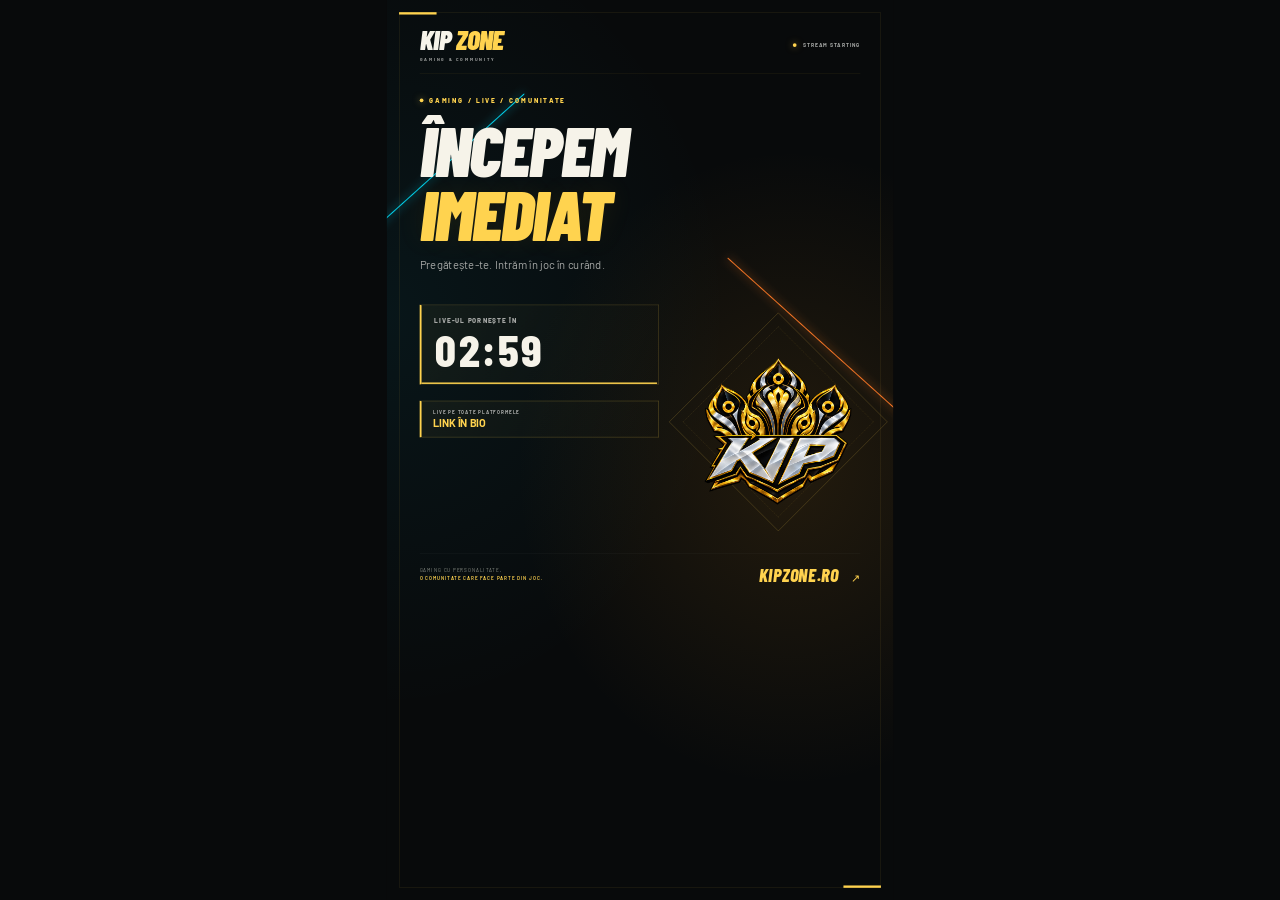
==== commit 6f7d7d90: "Restore original three-minute countdown" ====
--- a/index.html
+++ b/index.html
@@ -5,7 +5,7 @@
 <header><a class="brand" href="https://kipzone.ro/">KIP <span>ZONE</span><small>GAMING &amp; COMMUNITY</small></a><div class="header-meta"><i class="dot"></i>STREAM STARTING</div></header>
 <section class="copy"><div class="eyebrow"><i class="dot"></i>GAMING / LIVE / COMUNITATE</div><h1>ÎNCEPEM<span>IMEDIAT</span></h1><p class="description">Pregătește-te. Intrăm în joc în curând.</p></section>
 <div class="visual"><div class="halo" aria-hidden="true"></div><img class="portrait" src="assets/kip-emblem.png?v=brand-20261022" alt="Logo KIP"><div class="visual-sign">HAI CU TAP TAP-URILE!</div></div>
-<section class="timer-panel" aria-label="Numărătoare până la live"><div class="timer-label">LIVE-UL PORNEȘTE ÎN</div><div id="timer" role="timer">01:00</div><div class="progress"><div id="progressBar"></div></div></section>
+<section class="timer-panel" aria-label="Numărătoare până la live"><div class="timer-label">LIVE-UL PORNEȘTE ÎN</div><div id="timer" role="timer">03:00</div><div class="progress"><div id="progressBar"></div></div></section>
 <nav class="socials" aria-label="Urmărește KIP ZONE"><a class="social" style="border-color:#ffd34f55;border-left:4px solid var(--gold);background:linear-gradient(115deg,#ffd34f0c,transparent)" href="https://kipzone.ro/"><div><small>LIVE PE TOATE PLATFORMELE</small><strong style="color:var(--gold)">LINK ÎN BIO</strong></div></a></nav>
 <footer><div class="footer-note">GAMING CU PERSONALITATE.<br><b>O COMUNITATE CARE FACE PARTE DIN JOC.</b></div><a class="website" href="https://kipzone.ro/">KIPZONE.RO <span>↗</span></a></footer>
-</main><script src="scene.js?v=gold-20261127"></script></body></html>+</main><script src="scene.js?v=gold-20261127b"></script></body></html>
